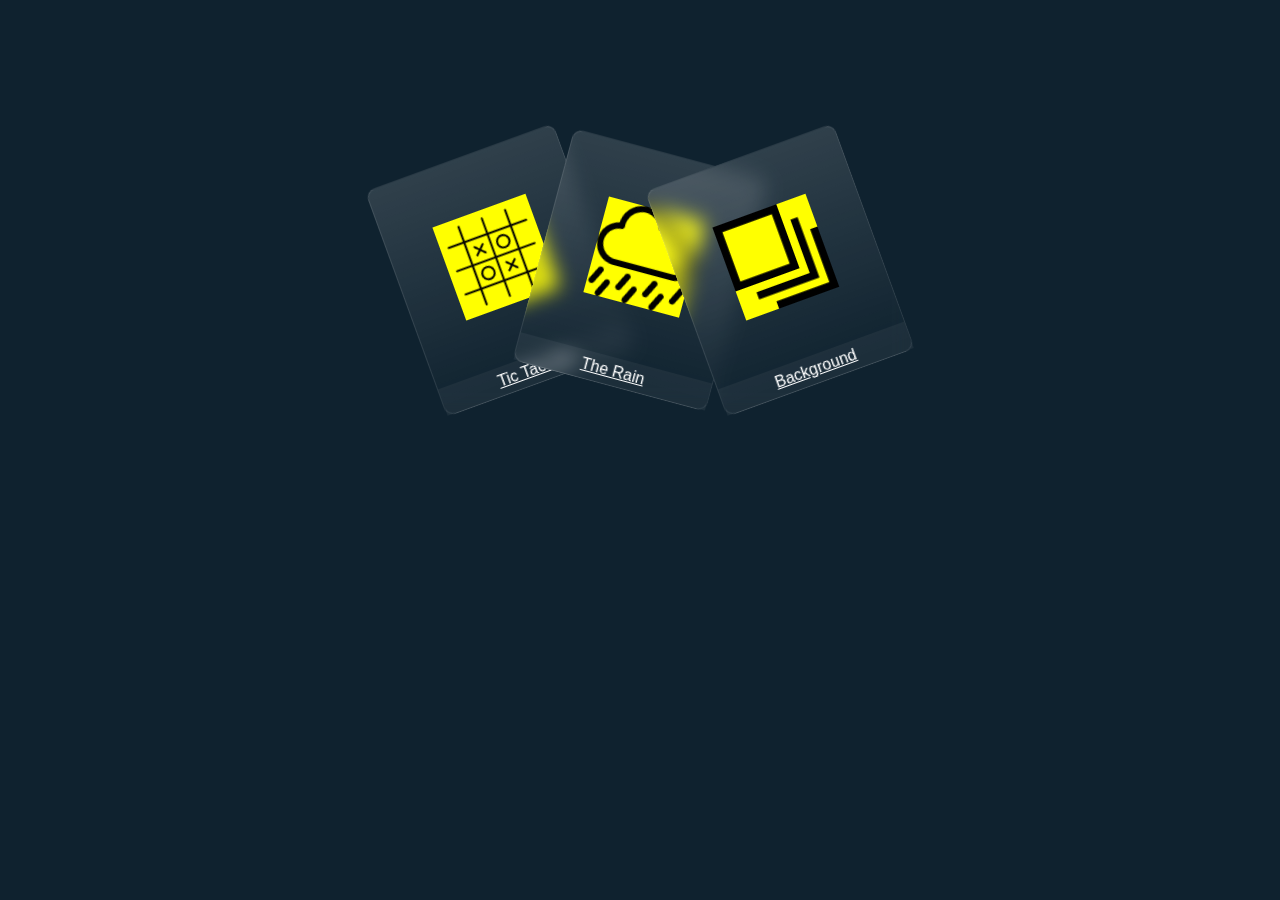
==== index.html @ 4a39e1dc "project start" ====
<!DOCTYPE html>
<html lang="en">
<head>
    <meta charset="UTF-8">
    <meta name="viewport" content="width=device-width, initial-scale=1.0">
    <title>web animation projet</title>
    <link rel="stylesheet" href="style.css">
</head>
<body>
    <div class="container">
        <div class="card-container" style="--r:-20">
            <div class="card-img">
                <a href="">
                <img src="img/strategy_9513353.png" alt="">
                </a>
            </div>
            <div class="card-bottom">
                <a href="">
                tic tac toe
                </a>
            </div>
        </div>
        <div class="card-container" style="--r:15">
            <div class="card-img">
               <a href="">
                <img src="img/rainy_3313888.png" alt="">
               </a>
            </div>
            <div class="card-bottom" >
                <a href="">
                the rain
                </a>
            </div>
        </div><div class="card-container" style="--r:-20" data-text="">
            <div class="card-img">
                <a href="">
                <img src="img/burst_832661.png" alt="">

                </a>
            </div>
            <div class="card-bottom">
                <a href="">
                background
                </a>
            </div>
        </div>
    </div>
</body>
</html>
---- style.css ----
*{
    box-sizing: border-box;
    list-style-type: none;
    margin: 0;
    padding: 0;
    font-family:'Poppins',sans-serif;
}

body{
  background-color: #0f222f;
}

.container{
    position: relative;
    display: flex;
    align-items: center;
    justify-content: center;
    margin: 150px auto;
    width: fit-content;
    height: fit-content;
}

.card-container{
    position: relative;
    border: 1px solid rgba(255, 255, 255, 0.1);
    box-shadow: 0 25px 25px rgba(0,0,0,0,0.25);
    width: 200px;
    height: 240px;
    transition: 0.5; 
    margin: auto -30px;
    transform: rotate(calc(var(--r)*1deg));
    background: linear-gradient(#fff2,transparent);
    display: flex;
    flex-direction: column;
    justify-content: center;
    align-items: center;
    backdrop-filter:blur(10px);
    border-radius: 10px;
}

.card-img{
    height: 90%;
    width: 100%;
    display: flex;
    align-items: center;
    justify-content: center;
}
.card-img  a{
    height: 90%;
    width: 100%;
    display: flex;
    align-items: center;
    justify-content: center;
}
.card-img img{
    width: 50%;
    background-color: yellow;
    cursor: pointer;
}


.card-bottom{
    width: 100%;
    padding: 5px;
    background-color: rgba(255, 255, 255, 0.05);
    text-align: center;
    color: #fff;
    text-transform: capitalize;
}


.card-bottom a{
    cursor: pointer;
    color: #fff;
}

.container:hover .card-container{
    transform: rotate(0);
    margin: 20px;
}
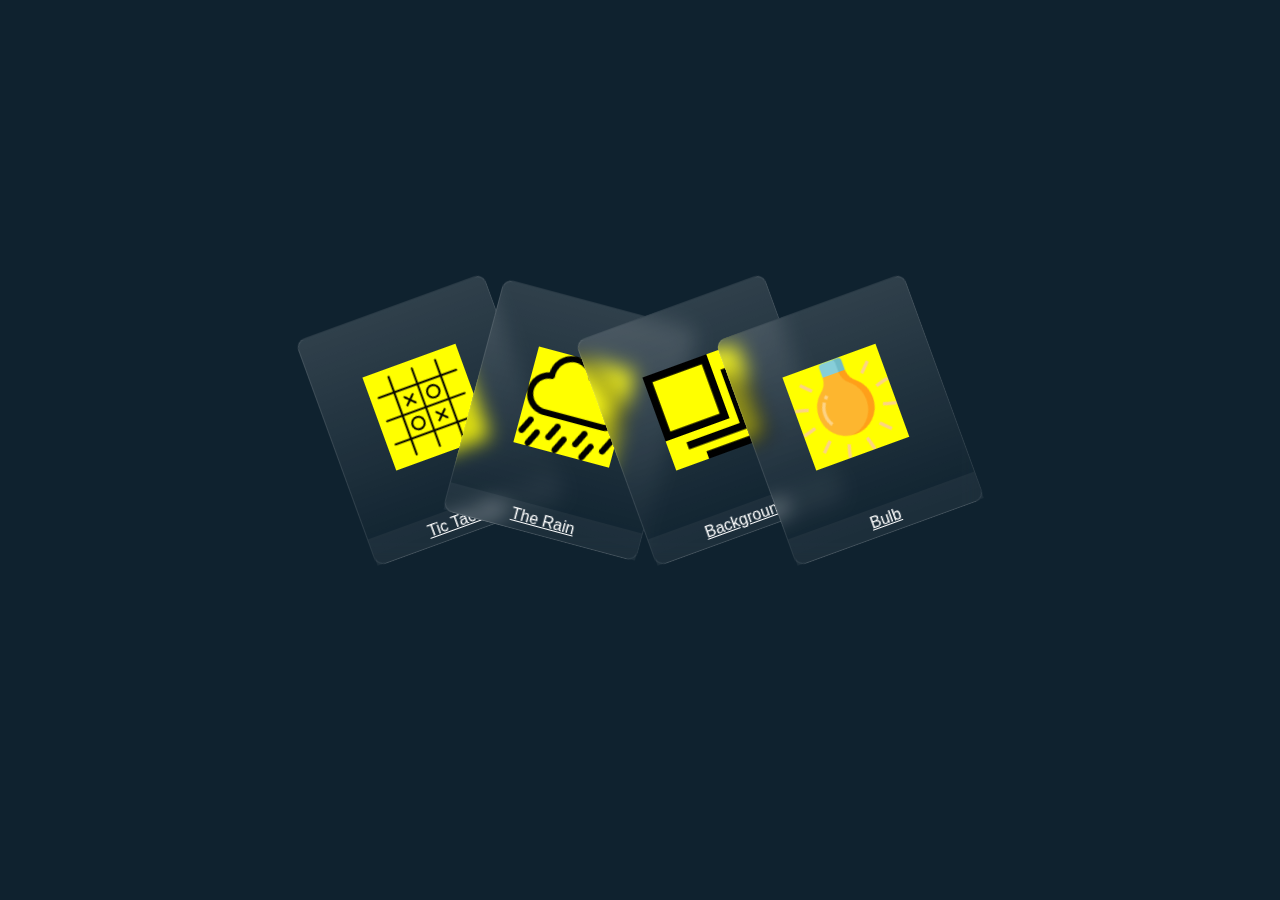
==== commit 35130ee1: "finish ampule" ====
--- a/index.html
+++ b/index.html
@@ -22,28 +22,41 @@
         </div>
         <div class="card-container" style="--r:15">
             <div class="card-img">
-               <a href="">
+               <a href="rain.html">
                 <img src="img/rainy_3313888.png" alt="">
                </a>
             </div>
             <div class="card-bottom" >
-                <a href="">
+                <a href="rain.html">
                 the rain
                 </a>
             </div>
         </div><div class="card-container" style="--r:-20" data-text="">
             <div class="card-img">
-                <a href="">
+                <a href="background.html">
                 <img src="img/burst_832661.png" alt="">
 
                 </a>
             </div>
             <div class="card-bottom">
-                <a href="">
+                <a href="background.html">
                 background
                 </a>
             </div>
         </div>
+        <div class="container">
+            <div class="card-container" style="--r:-20">
+                <div class="card-img">
+                    <a href="amp.html">
+                    <img src="img/tungsten_1420672.png" alt="">
+                    </a>
+                </div>
+                <div class="card-bottom">
+                    <a href="amp.html">
+                        bulb
+                    </a>
+                </div>
+            </div>
     </div>
 </body>
 </html>